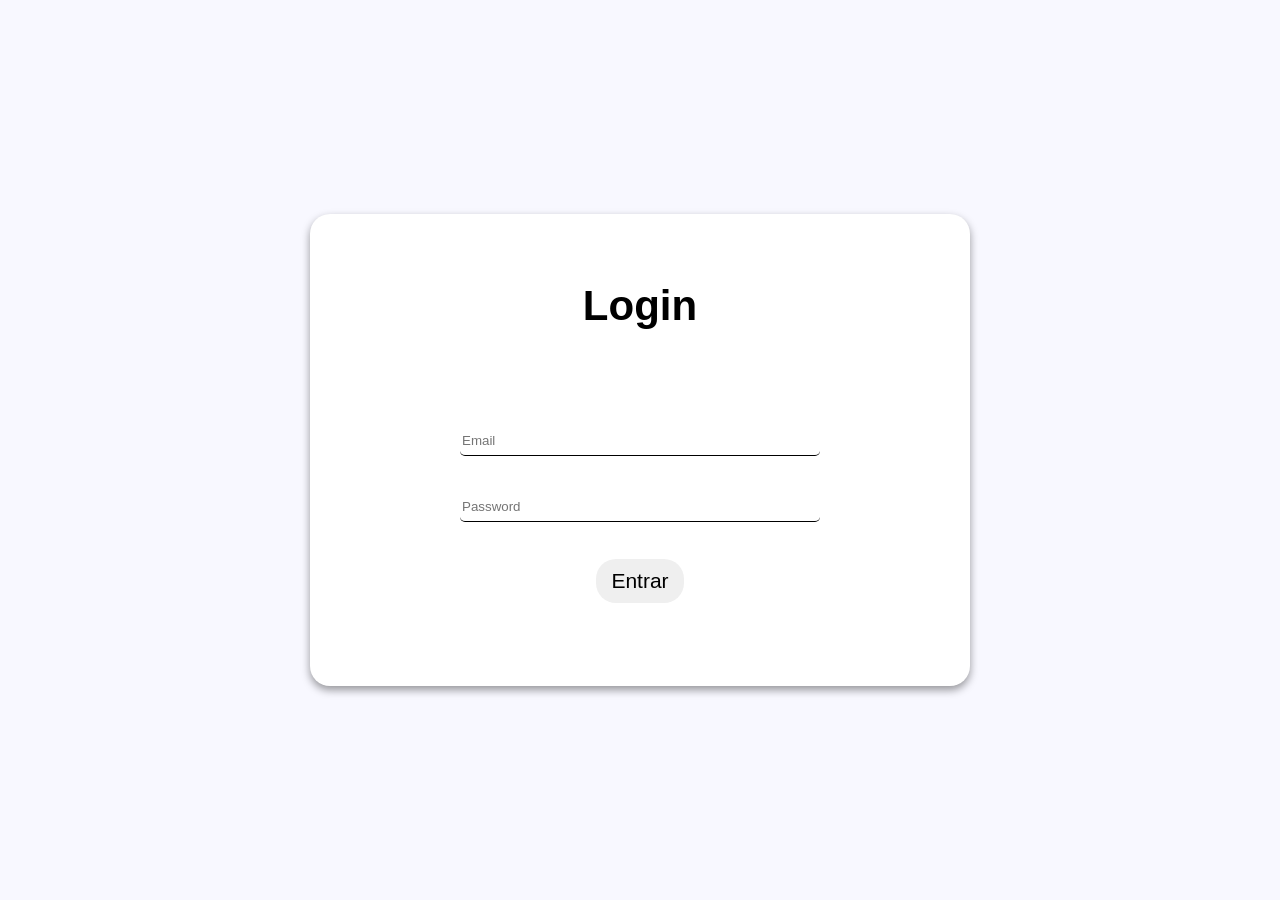
==== index.html @ b1190a85 "Modelo mobile para login adicionado" ====
<html>
<head>
  <title>PsyBuddy - Login</title>
  <meta charset="utf-8">
  <link rel="stylesheet" type="text/css" href="style.css">
</head>
<body class="login">
  <main class="login">
    <h1>Login</h1>
    <form action="home.html" accept-charset="utf-8">
    <input type="email" placeholder="Email" id="email" name="email" required>
    <input type="password" placeholder="Password" id="senha" name="senha" required>
    <button type="submit" id="entrar" name="entrar">Entrar</button>
  </main>
</body>
</html>
---- style.css ----
body
{
  font-family: arial;
  background-color: black;
}
body.login
{
  background: ghostwhite;
  display: flex;
  justify-content: center;
  align-items: center;
}
form
{
  display: flex;
  flex-direction: column;
  justify-content: space-evenly;
  align-items: center;
  flex-wrap: wrap;
  gap: 15px 5px;
  height: 50%;
  width: 60%;
}
body>main.login
{
  border-radius:20px;
  padding: 15px 30px;
  display: flex;
  flex-wrap: wrap;
  background-color: white;
  flex-direction: column;
  justify-content: space-evenly;
  align-items: center;
  gap: 20px 15px;
  box-shadow: 0px 4px 8px rgba(0,0,0,0.40);
  height: 50%;
  width: 600px;
  font-size: 21px;
}
body>main.login>h1
{
  font: 225%;
}
button[type="submit"]#entrar
{
  display: flex;
  justify-content: center;
  align-items: center;
  border-radius: 20px;
  border: none;
  padding:10px 15px;
  font-size: 21px;
}
main.login>form>input
{
  border-bottom-left-radius: 5px;
  border-bottom-right-radius: 5px;
  border-bottom: solid 1px;
  width: 100%;
  height: 30px;
  transition: all 0.2s;
  border: none;
  border-bottom: 1px solid ;
}
input:focus
{
  border: 1px blue;
  background-color: aquamarine;
  outline: none;
}
@media screen and (max-width:986px)
{
  body.login
  {
    display: flex;
    margin: 0 0;
    width: 100vw;
  }
  body.login>main.login
  {
    width:100vw;
    font-size: 250%;
  }
  body.login>main.login>form
  {
    width: 100%;
    height: 50%;
  }
  body.login>main.login>form>input
  {
    display: flex;
    flex-direction: row;
    flex-wrap: wrap;
    justify-content: center;
    align-items:center;
    height: 90px;
    font-size: 150%;
  }
  body.login>main.login>form>button#entrar
  {
    height: 20%;
    font-size: 150%;
  }
  
}
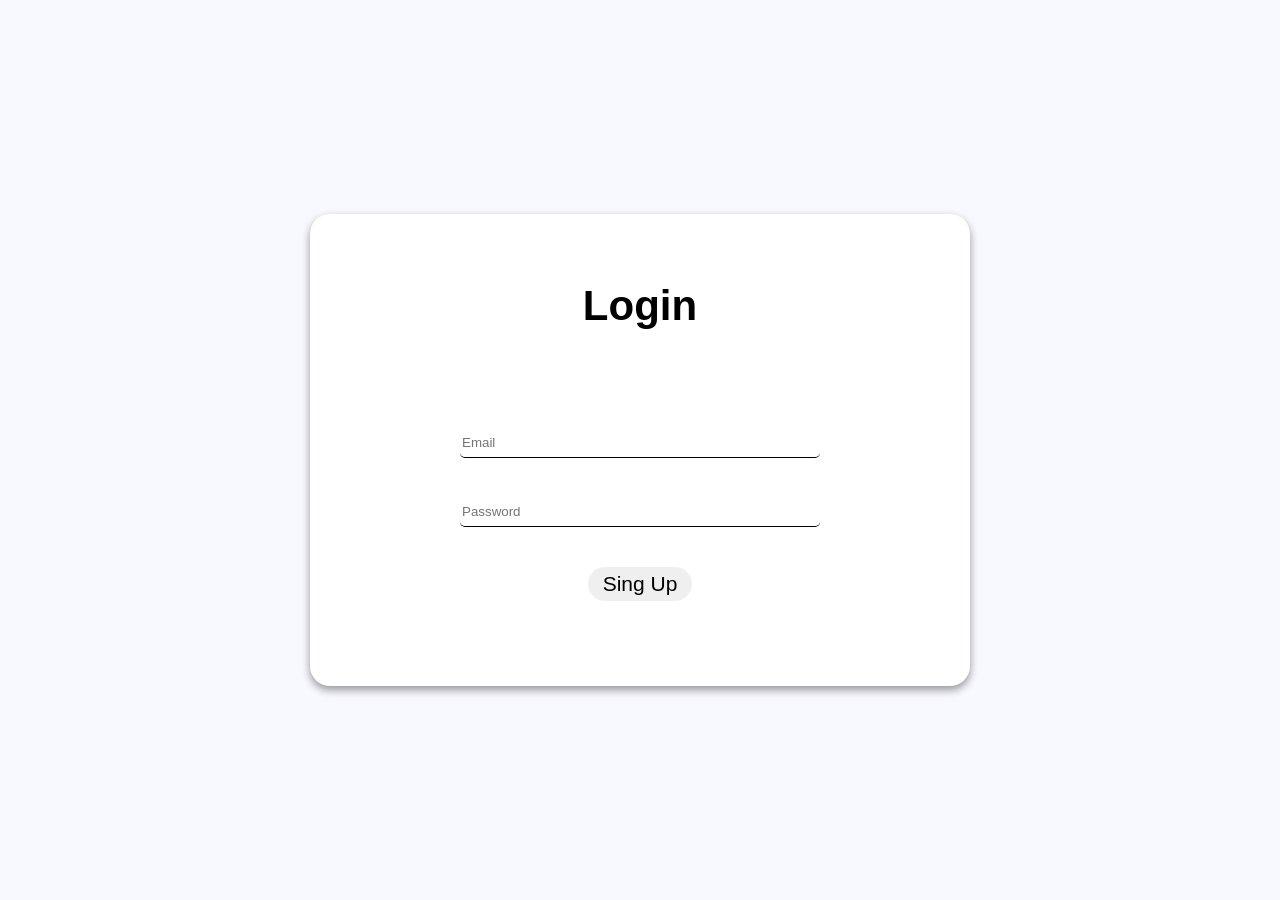
==== commit 786a4f0f: "Página HOME e COMINGSOON adicionados com adaptação mobile" ====
--- a/index.html
+++ b/index.html
@@ -10,7 +10,7 @@
     <form action="home.html" accept-charset="utf-8">
     <input type="email" placeholder="Email" id="email" name="email" required>
     <input type="password" placeholder="Password" id="senha" name="senha" required>
-    <button type="submit" id="entrar" name="entrar">Entrar</button>
+    <button type="submit" id="entrar" name="entrar">Sing Up</button>
   </main>
 </body>
 </html>
--- a/style.css
+++ b/style.css
@@ -1,8 +1,9 @@
 body
 {
   font-family: arial;
-  background-color: black;
-}
+  background-color: ghostwhite;
+}
+
 body.login
 {
   background: ghostwhite;
@@ -40,6 +41,7 @@
 body>main.login>h1
 {
   font: 225%;
+
 }
 button[type="submit"]#entrar
 {
@@ -50,6 +52,13 @@
   border: none;
   padding:10px 15px;
   font-size: 21px;
+  transition: all 0.2s;
+  padding: 5 15px;
+}
+button[type="submit"]#entrar:hover
+{
+  cursor: pointer;
+  transform: scale(1.10);
 }
 main.login>form>input
 {
@@ -68,6 +77,127 @@
   background-color: aquamarine;
   outline: none;
 }
+
+body.home
+{
+  display: flex;
+  margin: 0 0;
+  flex-wrap: wrap;
+  flex-direction: column;
+  justify-content: center;
+}
+body.home>header
+{
+  background-color: whitesmoke;
+  display: flex;
+  flex-direction: row;
+  align-items: center;
+  justify-content: space-between;
+  font-size: 18px;
+  margin: 0 0;
+  position: sticky;
+  top: 0px ;
+}
+body.home>header>nav
+{
+  display: flex;
+  flex-direction: row;
+  align-items: center;
+  justify-content: space-evenly;
+  gap: 0 20px;
+  padding: 0 20px;
+  font-size: 125%;
+}
+body.home>main
+{
+  display: flex;
+  flex-direction: column;
+  justify-content: center;
+  align-items: center;
+  font-size: 25px;
+  background-color: white;
+}
+body.home>main>h1
+{
+font-size: 200%;
+}
+main.home>#opcaos
+{
+  display: flex;
+  flex-direction: column;
+  gap: 50px 0px;
+}
+main.home>#opcaos>#button
+{
+  display: flex;
+  flex-direction: row;
+  background-color: aquamarine;
+  justify-content: center;
+  align-items: center;
+  text-align: center;
+  border-radius: 15px ;
+  padding: 15px 15px;
+  font-size: 250%;
+  height: 50px;
+  transition: all 0.2s;
+  box-shadow: 0px 4px 8px aquamarine;
+}
+#button>a
+{
+  color: black;
+  text-decoration: none;
+}
+main.home>#opcaos>#button:hover
+{
+  transform: scale(1.10);
+  cursor: pointer;
+}
+main.home>section
+{
+  display: flex;
+  flex-direction: column;
+  flex-wrap: wrap;
+  justify-content: space-evenly;
+  gap: 30px 0;
+  padding: 15px 15px;
+}
+main.home>section>h1
+{
+  margin: 0 0;
+  margin-top: 60px;
+}
+article
+{
+  display: flex;
+  flex-wrap: wrap;
+  text-align: left;
+  font-size: 140%;
+}
+header>nav>a
+{
+  transition: all 0.2s;
+  color: black;
+  text-decoration: none;
+}
+header>nav>a:hover
+{
+  cursor: pointer;
+  transform: scale(1.10);
+  text-decoration: underline;
+  color: aquamarine;
+  text-shadow: 0px 4px 8px aquamarine;
+}
+ main.login>a
+  {
+    font-size: 150%;
+    color:aquamarine;
+    text-decoration: none;
+    transition: all 0.2s;
+  }
+  main.login>a:hover
+  {
+    transform: scale(1.10);
+  }
 @media screen and (max-width:986px)
 {
   body.login
@@ -101,6 +231,21 @@
     height: 20%;
     font-size: 150%;
   }
+  body.home>header
+  {
+    height: 7vh;
+    font-size: 200%;
+  }
+  main.login>a
+  {
+    font-size: 150%;
+    color:aquamarine;
+    text-decoration: none;
+  }
+  main.home>section#about>article
+  {
+    font-size: 175%;
+  }
   
 }
 
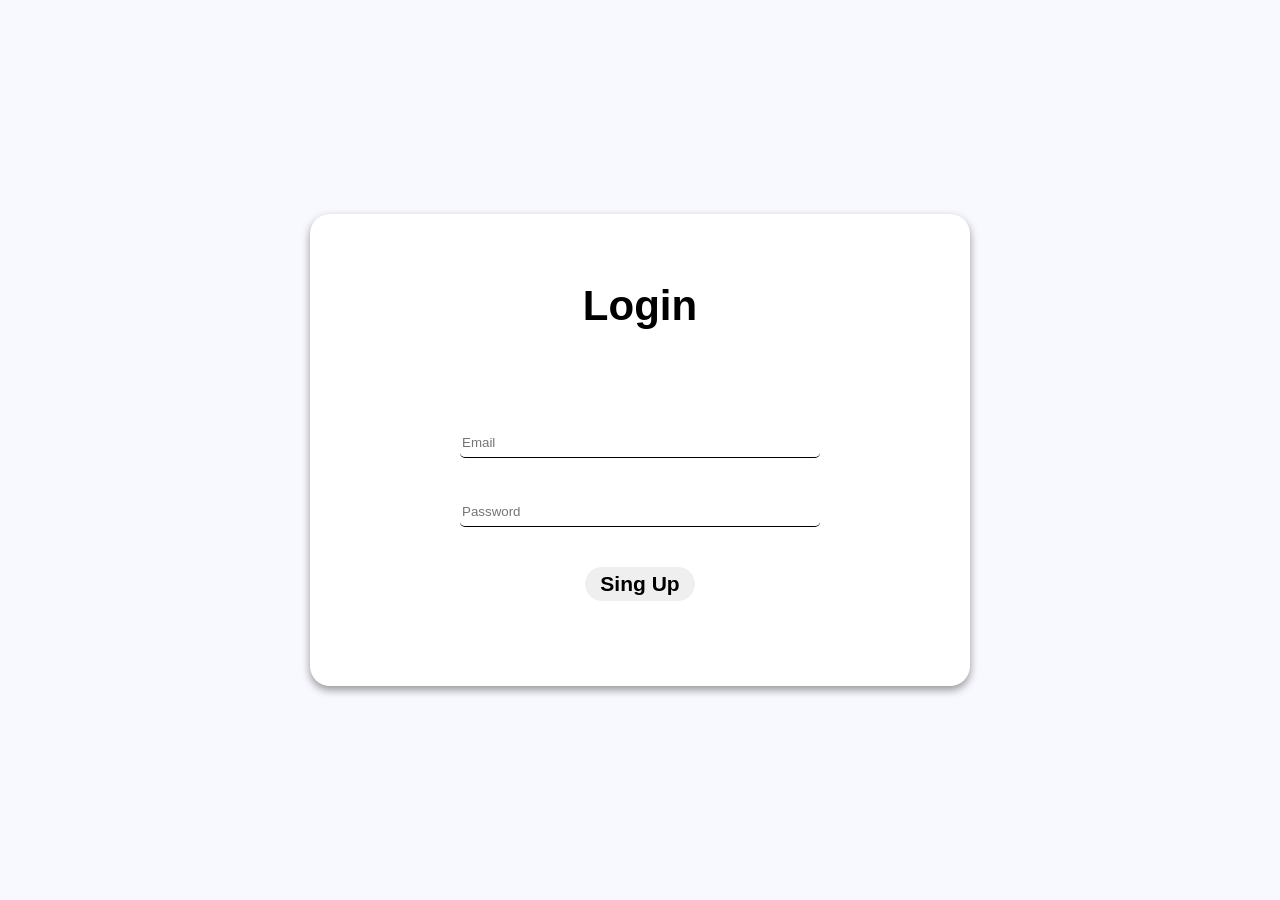
==== commit 05b96504: "Finalização do projeto para entrega" ====
--- a/index.html
+++ b/index.html
@@ -10,7 +10,7 @@
     <form action="home.html" accept-charset="utf-8">
     <input type="email" placeholder="Email" id="email" name="email" required>
     <input type="password" placeholder="Password" id="senha" name="senha" required>
-    <button type="submit" id="entrar" name="entrar">Sing Up</button>
+    <button type="submit" id="entrar" name="entrar"><b>Sing Up</b></button>
   </main>
 </body>
 </html>
--- a/style.css
+++ b/style.css
@@ -1,7 +1,7 @@
 body
 {
   font-family: arial;
-  background-color: ghostwhite;
+  background: ghostwhite;
 }
 
 body.login
@@ -22,7 +22,7 @@
   height: 50%;
   width: 60%;
 }
-body>main.login
+main.login
 {
   border-radius:20px;
   padding: 15px 30px;
@@ -62,6 +62,11 @@
 }
 main.login>form>input
 {
+  display: flex;
+  flex-direction: row;
+  flex-wrap: wrap;
+  justify-content: center;
+  align-items:center;
   border-bottom-left-radius: 5px;
   border-bottom-right-radius: 5px;
   border-bottom: solid 1px;
@@ -88,7 +93,7 @@
 }
 body.home>header
 {
-  background-color: whitesmoke;
+  background-color: ghostwhite;
   display: flex;
   flex-direction: row;
   align-items: center;
@@ -114,18 +119,22 @@
   flex-direction: column;
   justify-content: center;
   align-items: center;
-  font-size: 25px;
+  font-size: 18px;
+  background-color: whitesmoke;
+}
+body.home>main.home>section>article>h1
+{
+font-size: 200%;
+}
+main.home>#opcaos
+{
+  display: flex;
+  flex-direction: column;
+  gap: 50px 0px;
   background-color: white;
-}
-body.home>main>h1
-{
-font-size: 200%;
-}
-main.home>#opcaos
-{
-  display: flex;
-  flex-direction: column;
-  gap: 50px 0px;
+  border-radius: 20px;
+  padding: 25px 25px;
+  margin-top: 50px;
 }
 main.home>#opcaos>#button
 {
@@ -137,7 +146,7 @@
   text-align: center;
   border-radius: 15px ;
   padding: 15px 15px;
-  font-size: 250%;
+  font-size: 175%;
   height: 50px;
   transition: all 0.2s;
   box-shadow: 0px 4px 8px aquamarine;
@@ -165,13 +174,15 @@
 {
   margin: 0 0;
   margin-top: 60px;
+  padding: 0 0;
 }
 article
 {
   display: flex;
   flex-wrap: wrap;
+  justify-content: center;
   text-align: left;
-  font-size: 140%;
+  font-size: 110%;
 }
 header>nav>a
 {
@@ -198,6 +209,50 @@
   {
     transform: scale(1.10);
   }
+p
+{
+  text-align: justify;
+}
+section#about
+{
+  display: flex;
+  flex-wrap: wrap;
+  flex-direction: column;
+  justify-content: center;
+  align-items: center;
+}
+section#about>article
+{
+  display: flex;
+  flex-wrap: wrap;
+  flex-direction: center;
+  justify-content: center;
+  align-items: center;
+  background-color: white;
+  box-shadow: 0px 4px 8px rgba(0,0,0,0.40);
+  border-radius: 20px;
+  padding: 35px 25px;
+  max-width: 800px;
+}
+main.home>section#about>article>h2
+{
+  align-self: flex-start;
+}
+section#about>article:first-child
+{
+  margin-top: 50px
+}
+
+ main.home>div#opcaos>h1
+  {
+    font-size: 200%;
+    text-align: center;
+  }
+ul
+{
+  list-style-image: url("estrelapreta.webp");
+}
+
 @media screen and (max-width:986px)
 {
   body.login
@@ -218,11 +273,6 @@
   }
   body.login>main.login>form>input
   {
-    display: flex;
-    flex-direction: row;
-    flex-wrap: wrap;
-    justify-content: center;
-    align-items:center;
     height: 90px;
     font-size: 150%;
   }
@@ -236,17 +286,43 @@
     height: 7vh;
     font-size: 200%;
   }
+  main.home>div#opcaos>h1
+  {
+    font-size:350%
+  }
   main.login>a
   {
     font-size: 150%;
-    color:aquamarine;
-    text-decoration: none;
   }
   main.home>section#about>article
   {
-    font-size: 175%;
-  }
-  
-}
-
-
+    font-size: 250%;
+    padding: 15px 25px;
+  }
+  section#about
+  {
+    gap: 200px 0px;
+  }
+  section#about>article:first-child
+  {
+    margin-top: 200px
+  }
+  main.home>div#opcaos
+  {
+    padding: 30px 30px
+  }
+  main.home>#opcaos>#button
+  {
+    font-size: 250%;
+  }
+  main.home>section
+{
+  width: 100vw;
+}
+section#about>article
+{
+  max-width: 100%;
+}
+}
+
+
